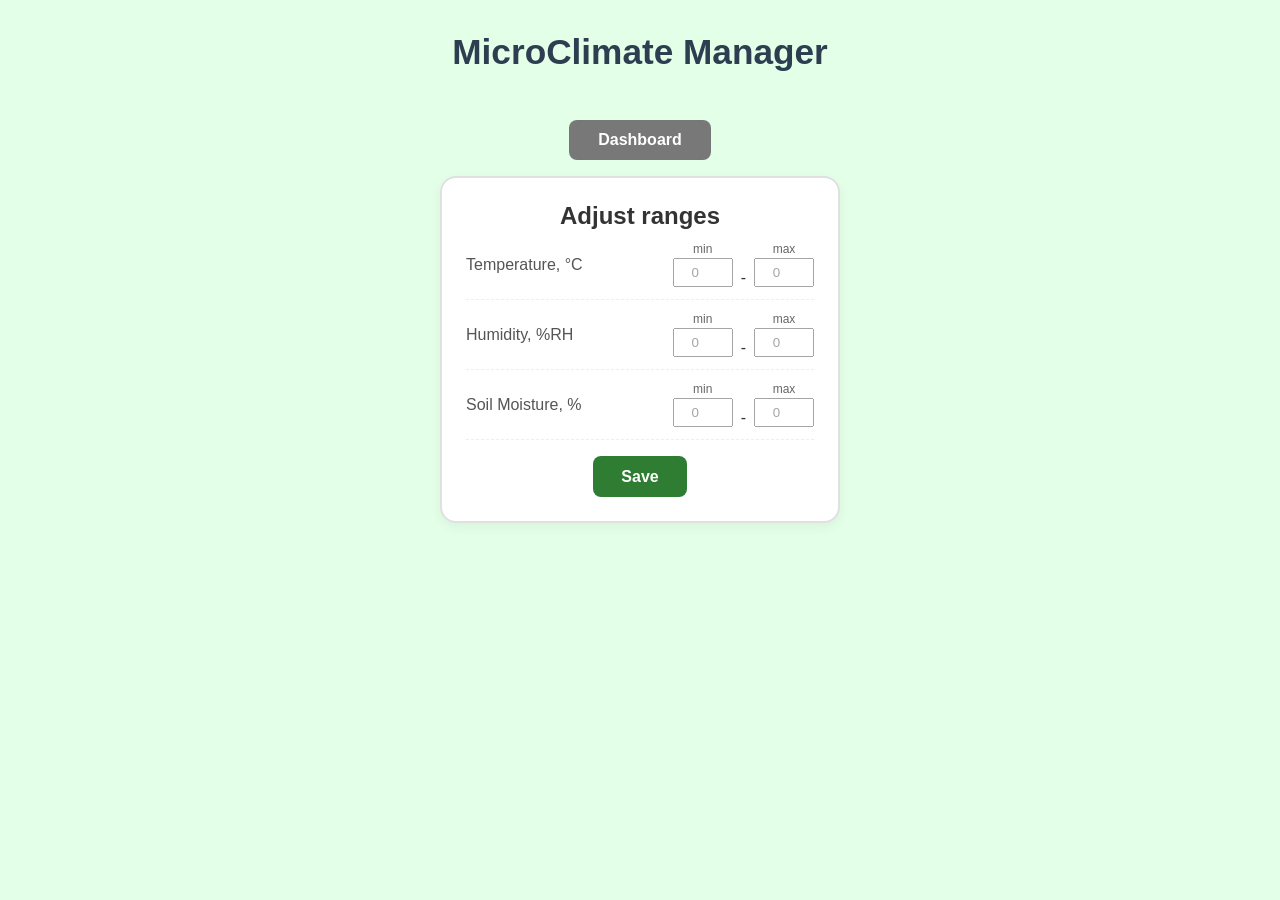
==== Frontend/settings.html @ 44ffa35a "Web application with dashboard with real time data, and two charts for temperature and humidity, and" ====
<html lang="en">
<head>
    <meta charset="UTF-8">
    <meta name="viewport">
    <title>MicroClimate Manager</title>
    <link rel="stylesheet" href="styles.css">
  </head>
 <body>
    <h1 id="title">MicroClimate Manager</h1>

    <button id="settingsButton" class="button" onclick="window.location.href='index.html'">Dashboard</button>

    <div class="container">
      <h2>Adjust ranges</h2>
      
      <div class="inline">
        <p>Temperature, °C</p>
        <div class="range-inputs">
          <div class="input-group">
            <label for="tempMin">min</label>
            <input type="number" id="tempMin" placeholder="0" step="0.5">
          </div>
          <span>-</span>
          <div class="input-group">
            <label for="tempMax">max</label>
            <input type="number" id="tempMax" placeholder="0" step="0.5">
          </div>
        </div>
      </div>

      <div class="inline">
        <p>Humidity, %RH</p>
        <div class="range-inputs">
          <div class="input-group">
            <label for="humMin">min</label>
            <input type="number" id="humMin" placeholder="0" step="0.5">
          </div>
          <span>-</span>
          <div class="input-group">
            <label for="humMax">max</label>
            <input type="number" id="humMax" placeholder="0" step="0.5">
          </div>
        </div>
      </div>
      <div class="inline">
        <p>Soil Moisture, %</p>
        <div class="range-inputs">
          <div class="input-group">
            <label for="moistMin">min</label>
            <input type="number" id="moistMin" placeholder="0" step="0.5">
          </div>
          <span>-</span>
          <div class="input-group">
            <label for="moistMax">max</label>
            <input type="number" id="moistMax" placeholder="0" step="0.5">
          </div>
        </div>
      </div>
      <button id="saveButton" class="button" onclick="saveSettings()">Save</button>
    </div>
    <script src="settings.js"></script>
</html>
---- Frontend/styles.css ----
* {
    box-sizing: border-box;
    margin: 0;
    padding: 0;
    font-family: 'Segoe UI', Tahoma, Geneva, Verdana, sans-serif;
}

body {
    background-color: #e4ffe7;
    color: #333;
    display: flex;
    flex-direction: column;
    align-items: center;
    padding: 2rem;
}

#title {
    margin-bottom: 2rem;
    color: #2c3e50;
    font-size: 2.2rem;
    text-align: center;
}

.latestDataContainer {
    display: flex;
    flex-wrap: wrap; 
    gap: 1.5rem;
    justify-content: center;
    width: 100%;
    max-width: 800px;
}


.dataContainer {
    background: #ffffff;
    border: 2px solid #e0e0e0;
    border-radius: 16px;
    padding: 1.5rem;
    flex: 1 1 320px; /* Минимална ширина 320px преди да се пренареди */
    box-shadow: 0 4px 12px rgba(0, 0, 0, 0.05);
    transition: transform 0.2s ease, box-shadow 0.2s ease;
}

.dataContainer:hover {
    transform: translateY(-3px);
    box-shadow: 0 6px 16px rgba(0, 0, 0, 0.08);
}

.dataContainer h2 {
    font-size: 1.2rem;
    color: #287d2b;
    margin-bottom: 1rem;
    border-bottom: 2px solid #f0f0f0;
    padding-bottom: 0.5rem;
}

.inline {
    display: flex;
    justify-content: space-between;
    align-items: center;
    padding: 0.75rem 0;
    border-bottom: 1px dashed #eee;
}

.inline:last-child {
    border-bottom: none;
}

.inline p {
    font-weight: 500;
    color: #555;
}

.value {
    font-weight: bold;
    color: #2e7d32; /* Модерен зелен цвят за стойностите */
    font-size: 1.1rem;
}

.footerContainer {
    margin-top: 1rem;
    display: flex;
    flex-direction: column;
    align-items: center;
}

#lastRefreshed {
    font-weight: bold;
    color: #2c3e50;
}

.button {
    color: white;
    border: none;
    padding: 0.7rem 1.8rem;
    font-size: 1rem;
    font-weight: 600;
    border-radius: 8px;
    cursor: pointer;
    transition: background-color 0.2s, transform 0.1s;
    margin: 1rem;
}

#refreshButton{
    background-color: #2e7d32;
}

#refreshButton:hover {
    background-color: #256628;
}
#settingsButton{
    background-color: #787878;
}

#settingsButton:hover{
    background-color: #636363;
}

#saveButton{
    background-color: #2e7d32;
    margin-bottom: 0;
}

#saveButton:hover {
    background-color: #256628;
}

.button:active {
    transform: scale(0.97);
}

.datePickerCard {
    background: #ffffff;
    border: 2px solid #e0e0e0;
    border-radius: 16px;
    padding: 1.25rem 1.75rem;
    margin: 1.5rem auto 0.5rem auto;
    box-shadow: 0 4px 12px rgba(0, 0, 0, 0.05);
    display: flex;
    flex-wrap: wrap;
    gap: 1.2rem;
    justify-content: center;
    align-items: flex-end; /* Подравнява бутона спрямо дъното на инпутите */
    max-width: 650px;
    width: 100%;
}

#applyFilterButton {
    background-color: #2e7d32;
    margin: 0;
    padding: 0.6rem 1.4rem;
    height: 40px;
}

#applyFilterButton:hover {
    background-color: #256628;
}

.datePickerCard .input-group {
    display: flex;
    flex-direction: column;
    gap: 0.35rem;
    flex: 1 1 200px;
}

.datePickerCard .input-group label {
    font-size: 0.85rem;
    font-weight: 700;
    color: #4a5568;
    text-transform: uppercase;
    letter-spacing: 0.5px;
}

.datePickerCard .input-group input[type="datetime-local"] {
    padding: 0.6rem 0.8rem;
    font-size: 0.95rem;
    color: #2d3748;
    background-color: #f8fafc;
    border: 1px solid #cbd5e1;
    border-radius: 8px;
    outline: none;
    width: 100%;
    transition: all 0.2s ease-in-out;
}

.datePickerCard .input-group input[type="datetime-local"]:focus {
    border-color: #2e7d32;
    background-color: #ffffff;
    box-shadow: 0 0 0 3px rgba(46, 125, 50, 0.15);
}

input[type="datetime-local"]::-webkit-calendar-picker-indicator {
    cursor: pointer;
    opacity: 0.65;
    transition: opacity 0.2s;
}

input[type="number"]{
    cursor: pointer;
    opacity: 0.65;
    transition: opacity 0.2s;
    width: 50px;
}

input[type="datetime-local"]::-webkit-calendar-picker-indicator:hover {
    opacity: 1;
}

@media (max-width: 600px) {
    body {
        padding: 1rem;
    }

    .latestDataContainer {
        flex-direction: column; 
    }

    .dataContainer {
        width: 100%;
    }

    .datePickerCard {
        flex-direction: column;
        gap: 1rem;
    }
}

/* Контейнер за графиките */
.chartsContainer {
    display: flex;
    flex-wrap: wrap; /* Позволява преминаване на нов ред */
    gap: 1.5rem;
    justify-content: center;
    width: 100%;
    max-width: 1100px;
    margin: 2rem auto;
}

/* Всяка карта с графика */
.chartCard {
    background: #ffffff;
    border: 2px solid #e0e0e0;
    border-radius: 16px;
    padding: 1rem;
    box-shadow: 0 4px 12px rgba(0, 0, 0, 0.05);
    width: 90%;
    box-sizing: border-box;
    height: 350px;
}

.chartCard h3 {
    margin-bottom: 0.8rem;
    color: #2c3e50;
    font-size: 1.1rem;
    text-align: center;
}

/* За мобилни устройства */
@media (max-width: 768px) {
    .chartCard {
        flex: 1 1 100%; /* На малък екран всяка графика заема пълната ширина */
    }
}

/* Двете отделни кутии с заоблени ъгли */
.container {
    background: #ffffff;
    border: 2px solid #e0e0e0;
    border-radius: 16px;
    padding: 1.5rem;
    box-shadow: 0 4px 12px rgba(0, 0, 0, 0.05);
    transition: transform 0.2s ease, box-shadow 0.2s ease;
    width: 400px;
    text-align: center;
}

.container h2{
    text-align: center;
}

.range-inputs {
  display: flex;
  align-items: flex-end;
  gap: 8px;
}

.range-inputs {
  display: flex;
  align-items: flex-end;
  gap: 8px;
}

.input-group {
  display: flex;
  flex-direction: column;
  align-items: center;
}

.input-group label {
  font-size: 12px;
  color: #666;
  margin-bottom: 2px;
}

.input-group input {
  width: 60px;
  padding: 5px;
  text-align: center;
}
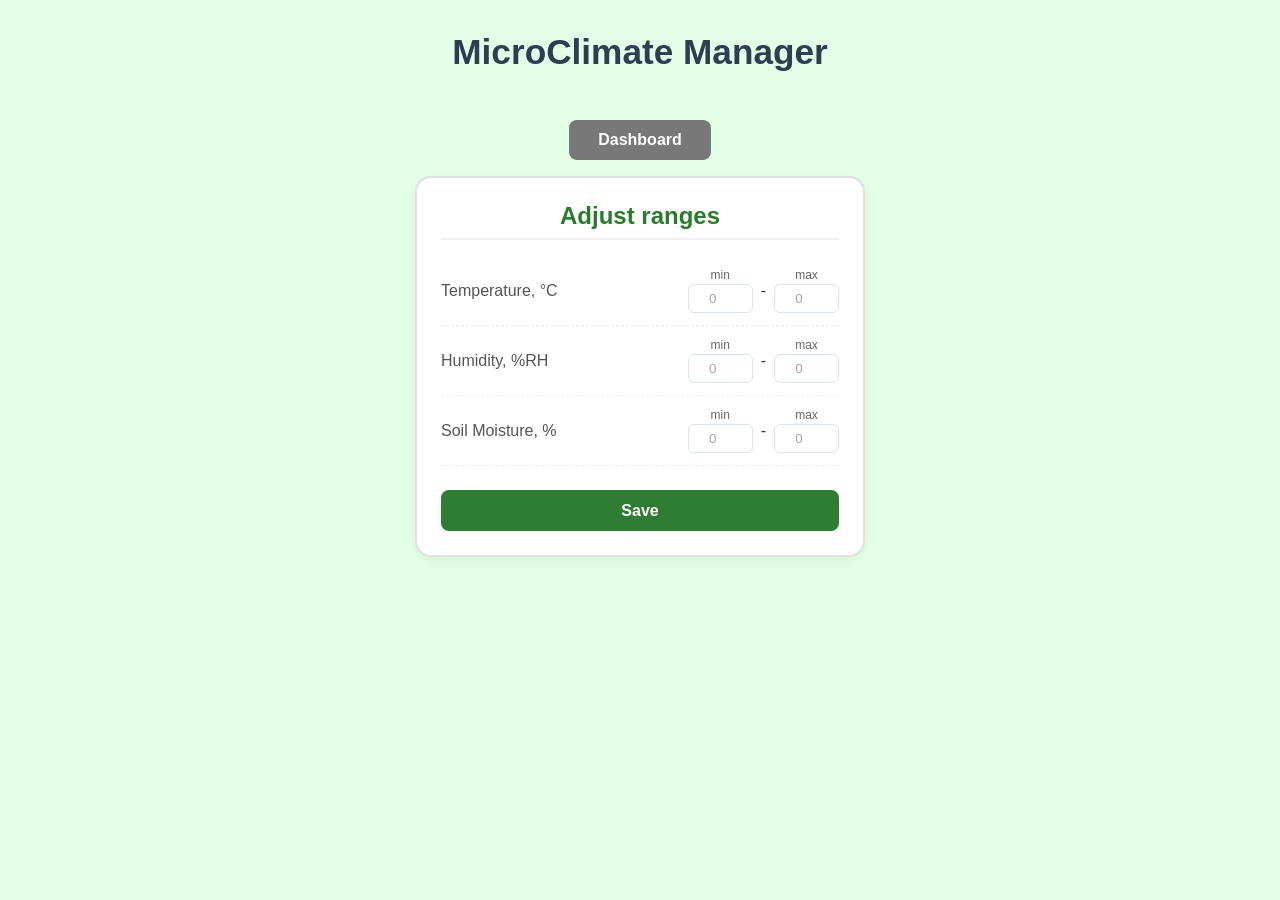
==== commit b7ea96ac: "statistics" ====
--- a/Frontend/settings.html
+++ b/Frontend/settings.html
@@ -1,8 +1,8 @@
 <html lang="en">
 <head>
     <meta charset="UTF-8">
-    <meta name="viewport">
-    <title>MicroClimate Manager</title>
+    <meta name="viewport" content="width=device-width, initial-scale=1.0">
+    <title>MicroClimate Manager - Settings</title>
     <link rel="stylesheet" href="styles.css">
   </head>
  <body>
@@ -42,6 +42,7 @@
           </div>
         </div>
       </div>
+      
       <div class="inline">
         <p>Soil Moisture, %</p>
         <div class="range-inputs">
@@ -56,7 +57,9 @@
           </div>
         </div>
       </div>
+      
       <button id="saveButton" class="button" onclick="saveSettings()">Save</button>
     </div>
     <script src="settings.js"></script>
+ </body>
 </html>
--- a/Frontend/styles.css
+++ b/Frontend/styles.css
@@ -30,13 +30,12 @@
     max-width: 800px;
 }
 
-
 .dataContainer {
     background: #ffffff;
     border: 2px solid #e0e0e0;
     border-radius: 16px;
     padding: 1.5rem;
-    flex: 1 1 320px; /* Минимална ширина 320px преди да се пренареди */
+    flex: 1 1 320px;
     box-shadow: 0 4px 12px rgba(0, 0, 0, 0.05);
     transition: transform 0.2s ease, box-shadow 0.2s ease;
 }
@@ -60,6 +59,7 @@
     align-items: center;
     padding: 0.75rem 0;
     border-bottom: 1px dashed #eee;
+    gap: 0.5rem;
 }
 
 .inline:last-child {
@@ -73,8 +73,9 @@
 
 .value {
     font-weight: bold;
-    color: #2e7d32; /* Модерен зелен цвят за стойностите */
+    color: #2e7d32;
     font-size: 1.1rem;
+    text-align: right;
 }
 
 .footerContainer {
@@ -101,24 +102,27 @@
     margin: 1rem;
 }
 
-#refreshButton{
+#refreshButton {
     background-color: #2e7d32;
 }
 
 #refreshButton:hover {
     background-color: #256628;
 }
-#settingsButton{
+
+#settingsButton {
     background-color: #787878;
 }
 
-#settingsButton:hover{
+#settingsButton:hover {
     background-color: #636363;
 }
 
-#saveButton{
+#saveButton {
     background-color: #2e7d32;
-    margin-bottom: 0;
+    margin: 1.5rem 0 0 0;
+    width: 100%;
+    display: block;
 }
 
 #saveButton:hover {
@@ -137,14 +141,11 @@
     margin: 1.5rem auto 0.5rem auto;
     box-shadow: 0 4px 12px rgba(0, 0, 0, 0.05);
     display: flex;
-    flex-wrap: wrap;
-    gap: 1.2rem;
-    justify-content: center;
-    align-items: flex-end; /* Подравнява бутона спрямо дъното на инпутите */
+    flex-direction: column;
+    gap: 1rem;
     max-width: 650px;
     width: 100%;
 }
-
 #applyFilterButton {
     background-color: #2e7d32;
     margin: 0;
@@ -154,21 +155,6 @@
 
 #applyFilterButton:hover {
     background-color: #256628;
-}
-
-.datePickerCard .input-group {
-    display: flex;
-    flex-direction: column;
-    gap: 0.35rem;
-    flex: 1 1 200px;
-}
-
-.datePickerCard .input-group label {
-    font-size: 0.85rem;
-    font-weight: 700;
-    color: #4a5568;
-    text-transform: uppercase;
-    letter-spacing: 0.5px;
 }
 
 .datePickerCard .input-group input[type="datetime-local"] {
@@ -195,40 +181,21 @@
     transition: opacity 0.2s;
 }
 
-input[type="number"]{
+input[type="number"] {
     cursor: pointer;
     opacity: 0.65;
     transition: opacity 0.2s;
-    width: 50px;
+    width: 60px;
 }
 
 input[type="datetime-local"]::-webkit-calendar-picker-indicator:hover {
     opacity: 1;
 }
 
-@media (max-width: 600px) {
-    body {
-        padding: 1rem;
-    }
-
-    .latestDataContainer {
-        flex-direction: column; 
-    }
-
-    .dataContainer {
-        width: 100%;
-    }
-
-    .datePickerCard {
-        flex-direction: column;
-        gap: 1rem;
-    }
-}
-
 /* Контейнер за графиките */
 .chartsContainer {
     display: flex;
-    flex-wrap: wrap; /* Позволява преминаване на нов ред */
+    flex-wrap: wrap;
     gap: 1.5rem;
     justify-content: center;
     width: 100%;
@@ -241,11 +208,11 @@
     background: #ffffff;
     border: 2px solid #e0e0e0;
     border-radius: 16px;
-    padding: 1rem;
+    padding: 1rem 1rem 2.5rem 1rem; /* Увеличаваме долния padding на 2rem, за да има място за етикетите */
     box-shadow: 0 4px 12px rgba(0, 0, 0, 0.05);
-    width: 90%;
+    width: 100%;
     box-sizing: border-box;
-    height: 350px;
+    height: 400px; /* Увеличаваме леко общата височина от 350px на 380px */
 }
 
 .chartCard h3 {
@@ -255,14 +222,7 @@
     text-align: center;
 }
 
-/* За мобилни устройства */
-@media (max-width: 768px) {
-    .chartCard {
-        flex: 1 1 100%; /* На малък екран всяка графика заема пълната ширина */
-    }
-}
-
-/* Двете отделни кутии с заоблени ъгли */
+/* Настройки (settings.html) кутия */
 .container {
     background: #ffffff;
     border: 2px solid #e0e0e0;
@@ -270,40 +230,177 @@
     padding: 1.5rem;
     box-shadow: 0 4px 12px rgba(0, 0, 0, 0.05);
     transition: transform 0.2s ease, box-shadow 0.2s ease;
-    width: 400px;
+    max-width: 450px;
+    width: 100%;
     text-align: center;
 }
 
-.container h2{
+.container h2 {
     text-align: center;
+    color: #287d2b;
+    margin-bottom: 1rem;
+    border-bottom: 2px solid #f0f0f0;
+    padding-bottom: 0.5rem;
 }
 
 .range-inputs {
-  display: flex;
-  align-items: flex-end;
-  gap: 8px;
-}
-
-.range-inputs {
-  display: flex;
-  align-items: flex-end;
-  gap: 8px;
-}
-
-.input-group {
-  display: flex;
-  flex-direction: column;
-  align-items: center;
-}
-
-.input-group label {
-  font-size: 12px;
-  color: #666;
-  margin-bottom: 2px;
-}
-
-.input-group input {
-  width: 60px;
-  padding: 5px;
-  text-align: center;
+    display: flex;
+    align-items: center;
+    gap: 8px;
+}
+
+.range-inputs .input-group {
+    display: flex;
+    flex-direction: column;
+    align-items: center;
+}
+
+.range-inputs .input-group label {
+    font-size: 12px;
+    color: #666;
+    margin-bottom: 2px;
+}
+
+.range-inputs .input-group input {
+    width: 65px;
+    padding: 6px;
+    text-align: center;
+    border: 1px solid #cbd5e1;
+    border-radius: 6px;
+}
+
+/* МОБИЛНА ОПТИМИЗАЦИЯ (Media Queries) */
+@media (max-width: 600px) {
+    body {
+        padding: 1rem 0.5rem;
+    }
+
+    #title {
+        font-size: 1.7rem;
+        margin-bottom: 1.2rem;
+    }
+
+    .latestDataContainer {
+        flex-direction: column; 
+    }
+
+    .dataContainer {
+        width: 100%;
+        padding: 1.2rem;
+    }
+
+    /* При по-дълги текстове като Min / Avg / Max редовете се пренасят чисто */
+    .inline {
+        flex-direction: column;
+        align-items: flex-start;
+        gap: 0.25rem;
+    }
+
+    .value {
+        text-align: left;
+    }
+
+    .datePickerCard {
+        padding: 1rem;
+    }
+
+    .datePickerCard .filterFields {
+        flex-direction: column;
+        align-items: stretch;
+        gap: 0.8rem;
+    }
+
+    #applyFilterButton {
+        width: 100%;
+        margin-top: 0.5rem;
+    }
+
+    .chartCard {
+        height: 280px; /* Малко по-компактна височина за малки екрани */
+        padding: 0.75rem 0.5rem;
+    }
+
+    .container {
+        padding: 1.2rem;
+    }
+
+    .container .inline {
+        flex-direction: row; /* Запазваме текста и инпутите един до друг при Settings */
+        justify-content: space-between;
+        align-items: center;
+    }
+}
+
+/* Базов стил за картата на филтъра */
+.datePickerCard {
+    background: #ffffff;
+    border: 2px solid #e0e0e0;
+    border-radius: 16px;
+    padding: 1.25rem 1.75rem;
+    margin: 1.5rem auto 0.5rem auto;
+    box-shadow: 0 4px 12px rgba(0, 0, 0, 0.05);
+    display: flex;
+    flex-direction: column;
+    gap: 1rem;
+    max-width: 650px;
+    width: 100%;
+}
+
+.datePickerCard h2 {
+    font-size: 1.2rem;
+    color: #287d2b;
+    border-bottom: 2px solid #f0f0f0;
+    padding-bottom: 0.5rem;
+    text-align: left;
+    margin: 0;
+}
+
+.datePickerCard .filterFields {
+    display: flex;
+    flex-wrap: wrap;
+    gap: 1rem; /* Фиксиран малък интервал между инпутите */
+    justify-content: center;
+    align-items: flex-end;
+    width: 100%;
+}
+
+.datePickerCard .input-group {
+    display: flex;
+    flex-direction: column;
+    gap: 0.35rem;
+    flex: 1 1 200px;
+    margin: 0; /* Премахваме излишните външни маржини */
+}
+
+#applyFilterButton {
+    background-color: #2e7d32;
+    margin: 0;
+    padding: 0.6rem 1.4rem;
+    height: 40px;
+}
+
+
+/* МОБИЛНА ОПТИМИЗАЦИЯ */
+@media (max-width: 600px) {
+    .datePickerCard {
+        padding: 1rem;
+        gap: 0.75rem; /* Компактен интервал под заглавието */
+    }
+
+    .datePickerCard .filterFields {
+        flex-direction: column;
+        align-items: stretch; /* Полетата заема цялата ширина */
+        gap: 0.75rem; /* Равномерен и близък интервал между инпутите и бутона */
+    }
+
+    .datePickerCard .input-group {
+        width: 100%;
+        flex: none;
+    }
+
+    #applyFilterButton {
+        width: 100%;
+        margin-top: 0.25rem;
+        height: 44px; /* Удобна височина за кликване с пръст */
+    }
 }
